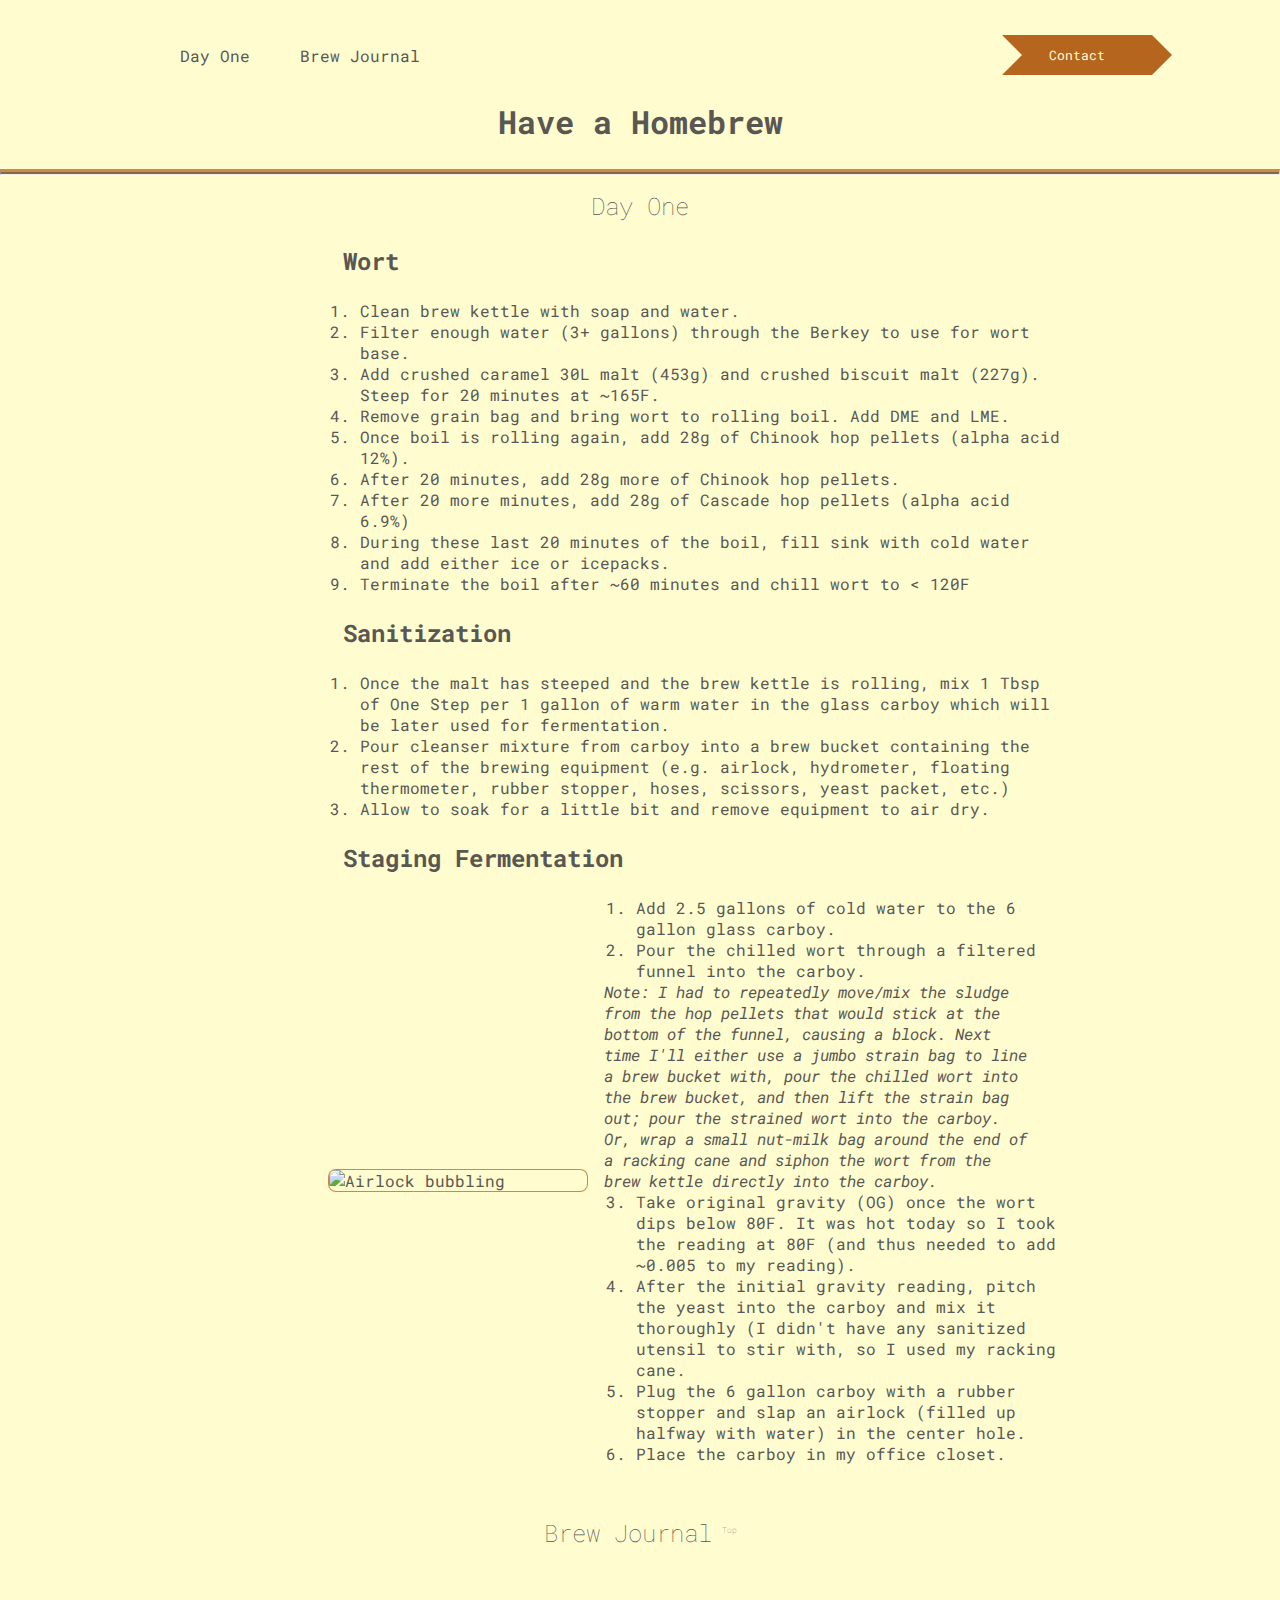
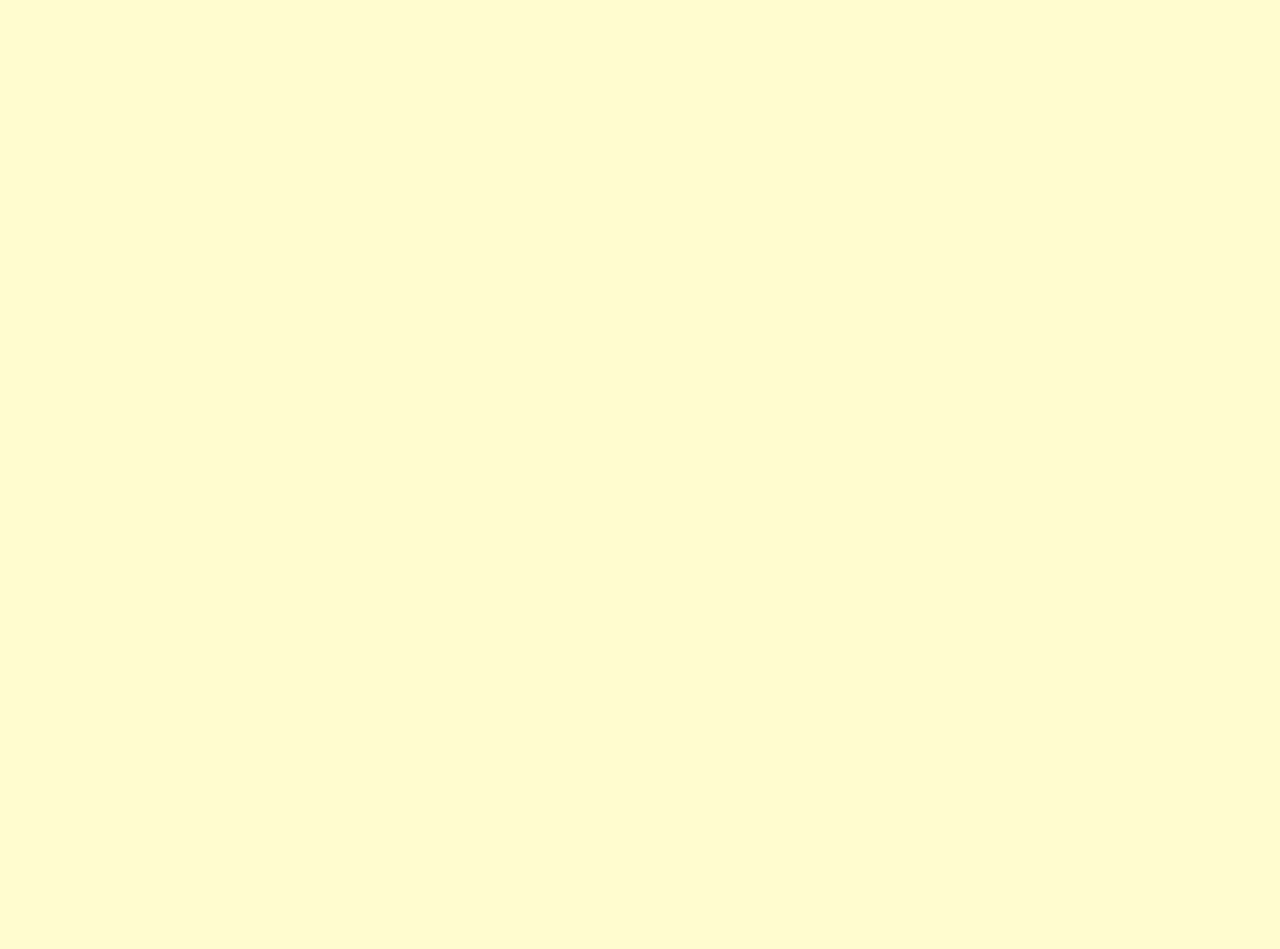
==== index.html @ af86177f "Initial commit" ====
<!DOCTYPE html>
<html>
  <head>
    <meta charset="utf-8" />
    <meta http-equiv="X-UA-Compatible" content="IE=edge" />
    <title>Good News, Everyone!</title>
    <meta name="description" content="" />
    <meta name="viewport" content="width=device-width, initial-scale=1" />
    <link rel="stylesheet" href="./css/style.css" />
  </head>
  <body>
    <header>
      <!-- <img class="logo" src img/logo.png" alt="logo"> -->
      <nav>
        <ul class="nav__links">
          <li><a href="#day_one">Day One</a></li>
          <li><a href="#brew_journal">Brew Journal</a></li>
        </ul>
      </nav>
      <a class="cta" href="#"><button>Contact</button></a>
    </header>
    <h1>Have a Homebrew</h1>
    <hr class="nav_hr">

    <section id="main">
      <article class="panel" id="day_one">
        <h1>Day One</h1>
<div>

    <h2>Wort</h2>
    <ul id="wort">
        <li>Clean brew kettle with soap and water.</li>
        <li>Filter enough water (3+ gallons) through the Berkey to use for wort base.</li>
        <li>Add crushed caramel 30L malt (453g) and crushed biscuit malt (227g). Steep for 20 minutes at ~165F.</li>
        <li>Remove grain bag and bring wort to rolling boil. Add DME and LME.</li>
        <li>Once boil is rolling again, add 28g of Chinook hop pellets (alpha acid 12%).</li>
        <li>After 20 minutes, add 28g more of Chinook hop pellets.</li>
        <li>After 20 more minutes, add 28g of Cascade hop pellets (alpha acid 6.9%)</li>
        <li>During these last 20 minutes of the boil, fill sink with cold water and add either ice or icepacks.</li>
        <li>Terminate the boil after ~60 minutes and chill wort to < 120F</li>
    </ul>
    <h2>Sanitization</h2>
      <div>
        <ul id="sanitize">
        <li>Once the malt has steeped and the brew kettle is rolling, mix 1 Tbsp of One Step per 1 gallon of warm water in the glass carboy which will be later used for fermentation.</li>
        <li>Pour cleanser mixture from carboy into a brew bucket containing the rest of the brewing equipment (e.g. airlock, hydrometer, floating thermometer, rubber stopper, hoses, scissors, yeast packet, etc.)</li>
        <li>Allow to soak for a little bit and remove equipment to air dry.</li>
    </ul>
      </div>




    <h2>Staging Fermentation</h2>
    <div class="flexcontainer">
      <div>
        <img src="./pics/airlock.gif" alt="Airlock bubbling" style="float: left;">
       </div>
    <ul id="fermentation" style="overflow: hidden; list-style: outside disc; margin-left: 1em;">
        <li>Add 2.5 gallons of cold water to the 6 gallon glass carboy.</li>
        <li>Pour the chilled wort through a filtered funnel into the carboy.</li>
        <p><i>Note: I had to repeatedly move/mix the sludge from the hop pellets that would stick at the bottom of the funnel, causing a block. Next time I'll either use a jumbo strain bag to line a brew bucket with, pour the chilled wort into the brew bucket, and then lift the strain bag out; pour the strained wort into the carboy. Or, wrap a small nut-milk bag around the end of a racking cane and siphon the wort from the brew kettle directly into the carboy.</i></p>
        <li>Take original gravity (OG) once the wort dips below 80F. It was hot today so I took the reading at 80F (and thus needed to add ~0.005 to my reading).</li>
        <li>After the initial gravity reading, pitch the yeast into the carboy and mix it thoroughly (I didn't have any sanitized utensil to stir with, so I used my racking cane.</li>
        <li>Plug the 6 gallon carboy with a rubber stopper and slap an airlock (filled up halfway with water) in the center hole.</li>
        <li>Place the carboy in my office closet.</li>
    </ul>
</div>


</div>

      </article>
      <article class="panel" id="brew_journal">
        <h1>Brew Journal<a href="#">Top</a></h1>
      </article>
    </section>
  </body>
</html>
---- css/style.css ----
@import url("https://fonts.googleapis.com/css2?family=Roboto+Mono&display=swap");

* {
  box-sizing: border-box;
  margin: 0;
  padding: 0;
  background-color: #fffdd0;
  font-family: "Roboto Mono", sans-serif;
  color: #5a5753;
  text-decoration: none;
}

header {
  display: flex;
  justify-content: space-between;
  align-items: center;
  padding: 0px 10%;
  position: static;
  z-index: 100;
  top: 0;
  width: 100%;
}

.logo {
  cursor: pointer;
}

.nav__links {
  list-style: none;
}

.nav__links li {
  display: inline-block;
  padding: 0px 20px;
}

.nav__links li a {
  transition: all 0.5s ease 0s;
}

.nav__links li a:hover {
  color: rgba(181, 101, 29, 0.75);
}

button {
  padding: 9px 25px;
  background-color: rgba(181, 101, 29, 1);
  color: #fffdd0;
  border: none;
  cursor: pointer;
  transition: transform 0.5s ease;
  width: 150px;
  height: 40px;
  position: relative;
}
button:after {
  content: "";
  position: absolute;
  left: 0;
  bottom: 0;
  width: 0;
  height: 0;
  border-left: 20px solid #fffdd0;
  border-top: 20px solid transparent;
  border-bottom: 20px solid transparent;
}

button:before {
  content: "";
  position: absolute;
  right: -20px;
  bottom: 0;
  width: 0;
  height: 0;
  border-left: 20px solid rgba(181, 101, 29, 1);
  border-top: 20px solid transparent;
  border-bottom: 20px solid transparent;
}


button:hover {
  background-color: rgba(181, 101, 29, 0.75);
}

button:hover::before {
  border-left: 20px solid rgba(181, 101, 29, 0.75);
  transition: transform 0.5s ease;
}

h1 {
  line-height: 2;
  text-align: center;
  padding: 15px;
}

h2 {
    line-height: 2;
    padding: 15px;
  }

.nav_hr {
    border-top: 5px ridge rgba(181, 101, 29, .75);
  }

#sanitize, #wort, #fermentation {
    padding-right: 25%;
}

.flexcontainer {
  display: flex;
  align-items: center;
}
@media (max-width: 320px) {
  .flexcontainer {
    display: block;
  }
}


body {
  padding-top: 35px;
}

img {
  border-radius: 8px;
  border: 1px solid rgba(181, 101, 29, .75);
  width: 260px;
  height: auto;
}

ul li {
  position: relative;
  left: 2em;
}

.panel h1 {
  font-size: 24px;
  line-height: 2px;
  text-align: center;
  font-weight: lighter;
}

.panel h1 a {
  font-size: 8px;
  vertical-align: super;
  padding-left: 10px;
}

.panel h1 a:hover {
  color: rgba(181, 101, 29, 0.75);
  text-decoration: none;
}

#day_one {
  padding: 15px;
}

#day_one > div {
    /* padding-top: 15px; */
    padding-left: 25%;
    padding-right: 25%
    line-height: 20px;
}

#day_one li {
    list-style: decimal;
  }

#brew_journal {
  padding-bottom: 1000px;
  padding-top: 35px;
}
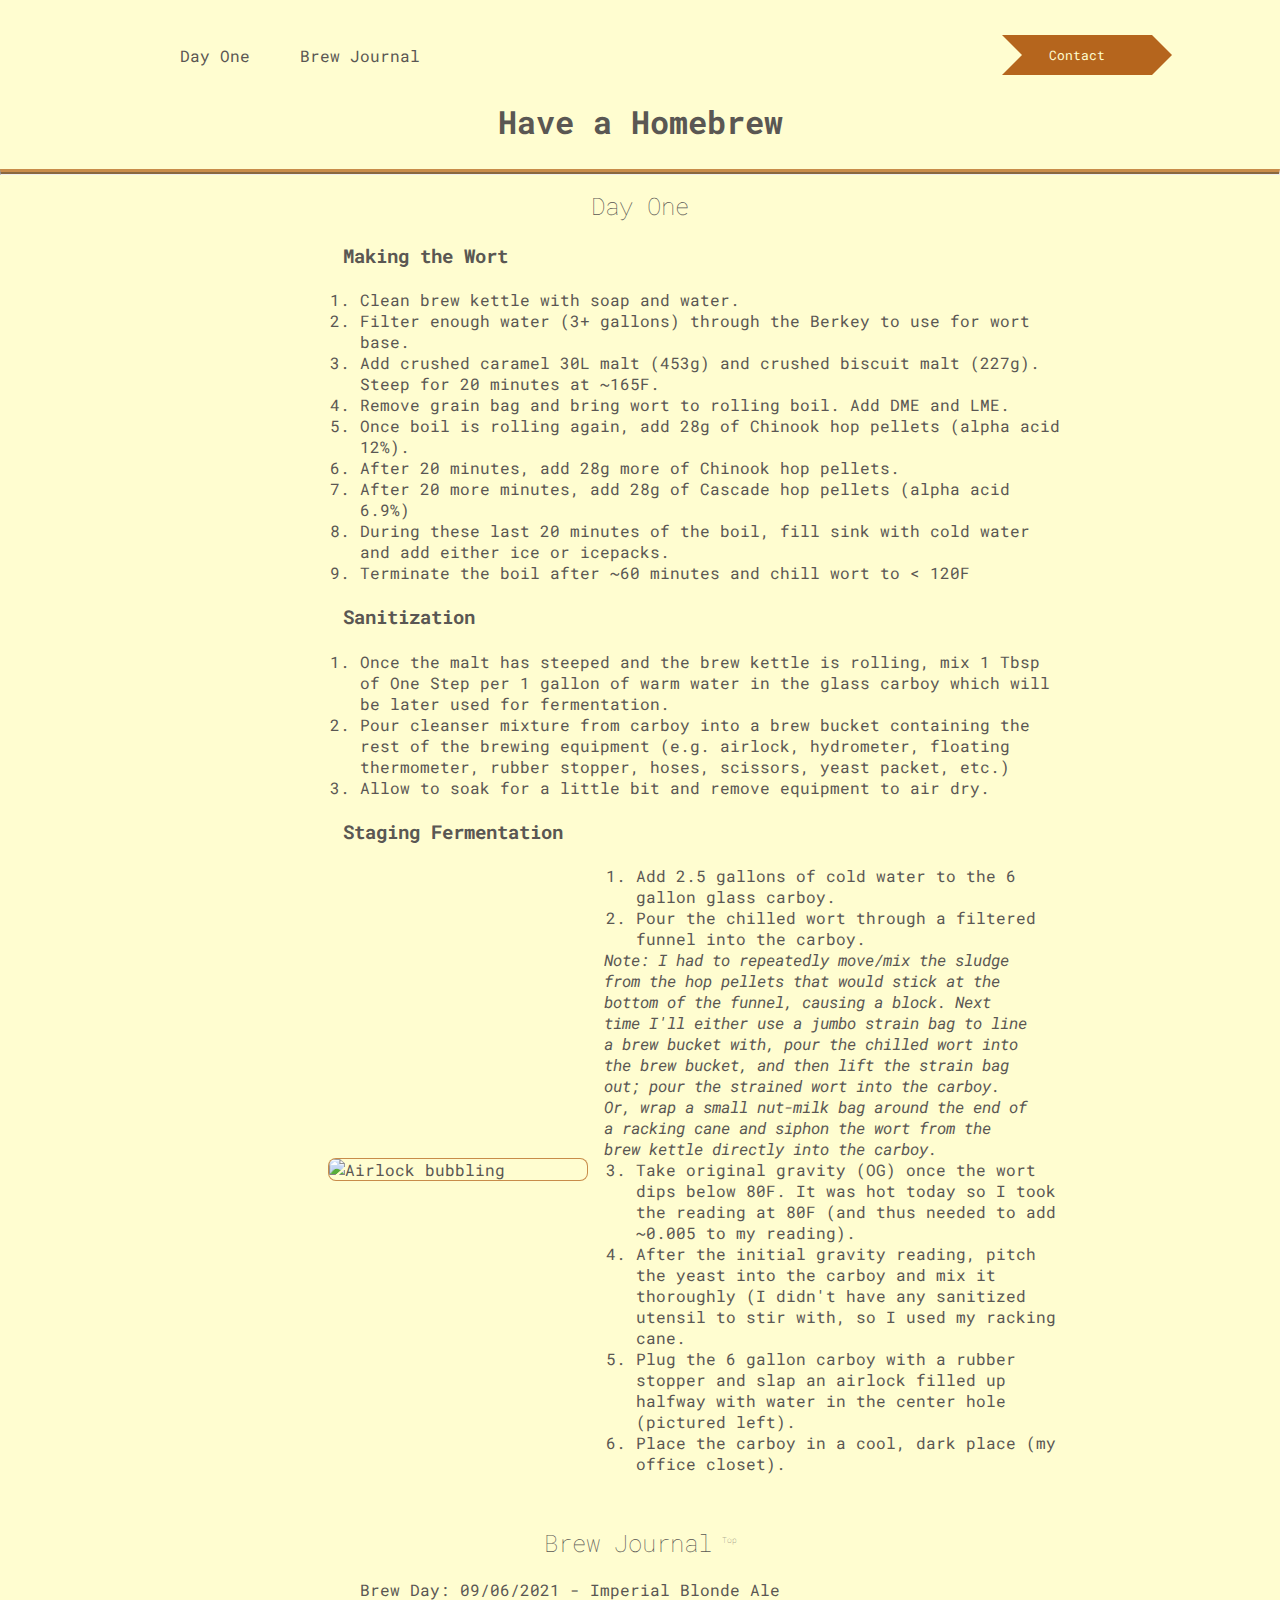
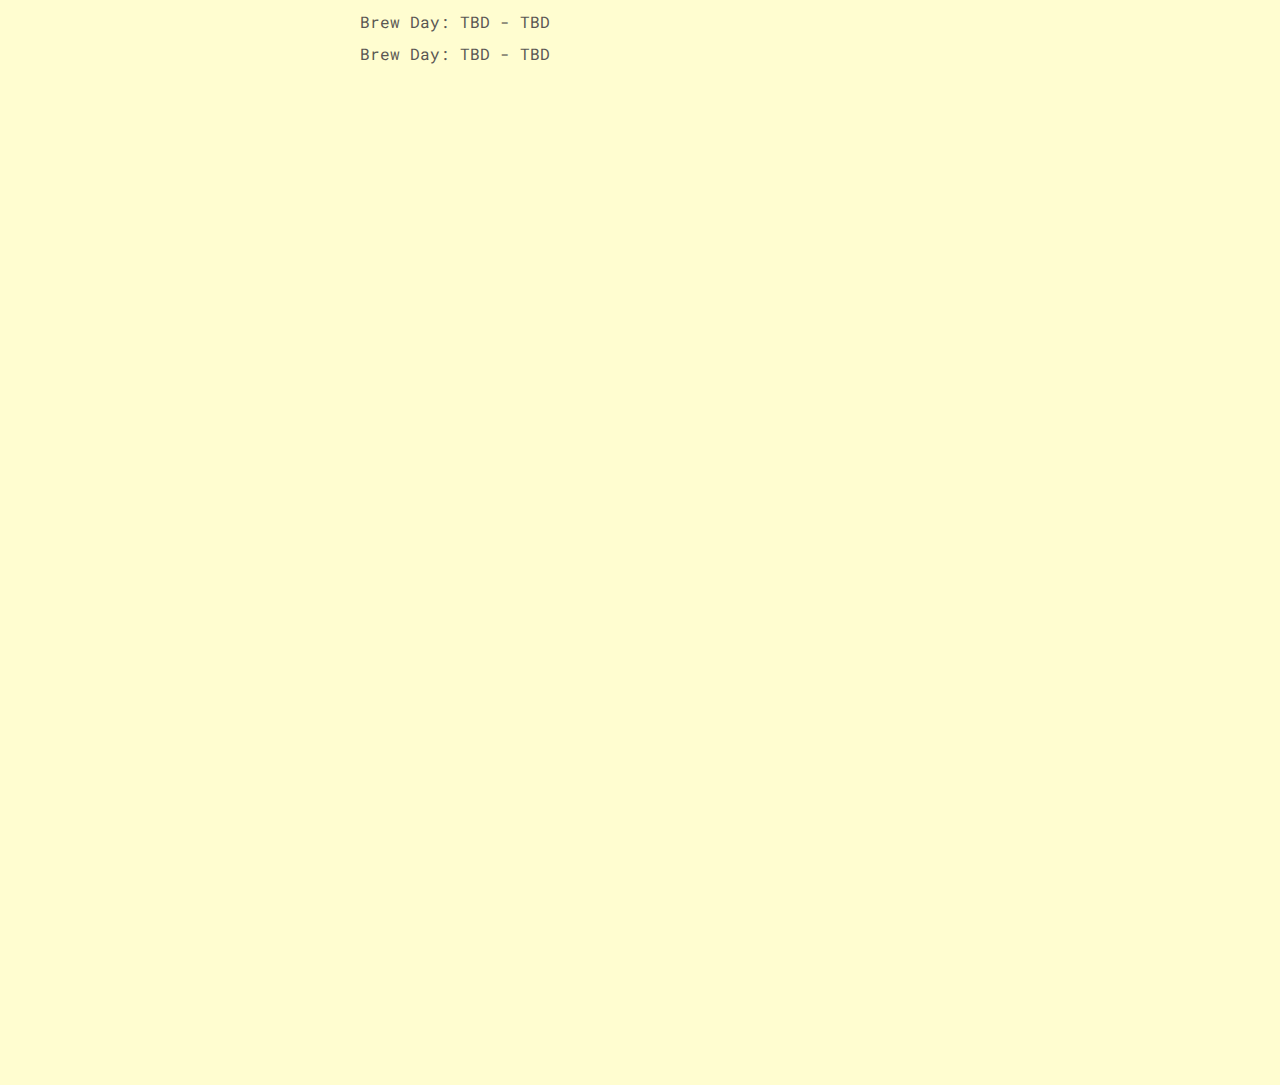
==== commit 9a419751: "Brew journal preview" ====
--- a/index.html
+++ b/index.html
@@ -27,7 +27,7 @@
         <h1>Day One</h1>
 <div>
 
-    <h2>Wort</h2>
+    <h3>Making the Wort</h3>
     <ul id="wort">
         <li>Clean brew kettle with soap and water.</li>
         <li>Filter enough water (3+ gallons) through the Berkey to use for wort base.</li>
@@ -39,7 +39,7 @@
         <li>During these last 20 minutes of the boil, fill sink with cold water and add either ice or icepacks.</li>
         <li>Terminate the boil after ~60 minutes and chill wort to < 120F</li>
     </ul>
-    <h2>Sanitization</h2>
+    <h3>Sanitization</h3>
       <div>
         <ul id="sanitize">
         <li>Once the malt has steeped and the brew kettle is rolling, mix 1 Tbsp of One Step per 1 gallon of warm water in the glass carboy which will be later used for fermentation.</li>
@@ -51,7 +51,7 @@
 
 
 
-    <h2>Staging Fermentation</h2>
+    <h3>Staging Fermentation</h3>
     <div class="flexcontainer">
       <div>
         <img src="./pics/airlock.gif" alt="Airlock bubbling" style="float: left;">
@@ -62,17 +62,19 @@
         <p><i>Note: I had to repeatedly move/mix the sludge from the hop pellets that would stick at the bottom of the funnel, causing a block. Next time I'll either use a jumbo strain bag to line a brew bucket with, pour the chilled wort into the brew bucket, and then lift the strain bag out; pour the strained wort into the carboy. Or, wrap a small nut-milk bag around the end of a racking cane and siphon the wort from the brew kettle directly into the carboy.</i></p>
         <li>Take original gravity (OG) once the wort dips below 80F. It was hot today so I took the reading at 80F (and thus needed to add ~0.005 to my reading).</li>
         <li>After the initial gravity reading, pitch the yeast into the carboy and mix it thoroughly (I didn't have any sanitized utensil to stir with, so I used my racking cane.</li>
-        <li>Plug the 6 gallon carboy with a rubber stopper and slap an airlock (filled up halfway with water) in the center hole.</li>
-        <li>Place the carboy in my office closet.</li>
+        <li>Plug the 6 gallon carboy with a rubber stopper and slap an airlock filled up halfway with water in the center hole (pictured left).</li>
+        <li>Place the carboy in a cool, dark place (my office closet).</li>
     </ul>
 </div>
-
-
 </div>
-
       </article>
       <article class="panel" id="brew_journal">
         <h1>Brew Journal<a href="#">Top</a></h1>
+        <ul class="journal">
+          <li><a href="#brew_journal">Brew Day: 09/06/2021 - Imperial Blonde Ale</a></li>
+          <li><a href="#brew_journal">Brew Day: TBD - TBD</a></li>
+          <li><a href="#brew_journal">Brew Day: TBD - TBD</a></li>
+          </ul>
       </article>
     </section>
   </body>
--- a/css/style.css
+++ b/css/style.css
@@ -93,7 +93,7 @@
   padding: 15px;
 }
 
-h2 {
+h3 {
     line-height: 2;
     padding: 15px;
   }
@@ -170,3 +170,17 @@
   padding-bottom: 1000px;
   padding-top: 35px;
 }
+
+.journal {
+  padding: 15px;
+  list-style: none;
+}
+
+.journal li {
+  padding-left: 25%;
+  line-height: 2em;
+}
+
+.journal li a:hover {
+  color: rgba(181, 101, 29, 0.75);
+}